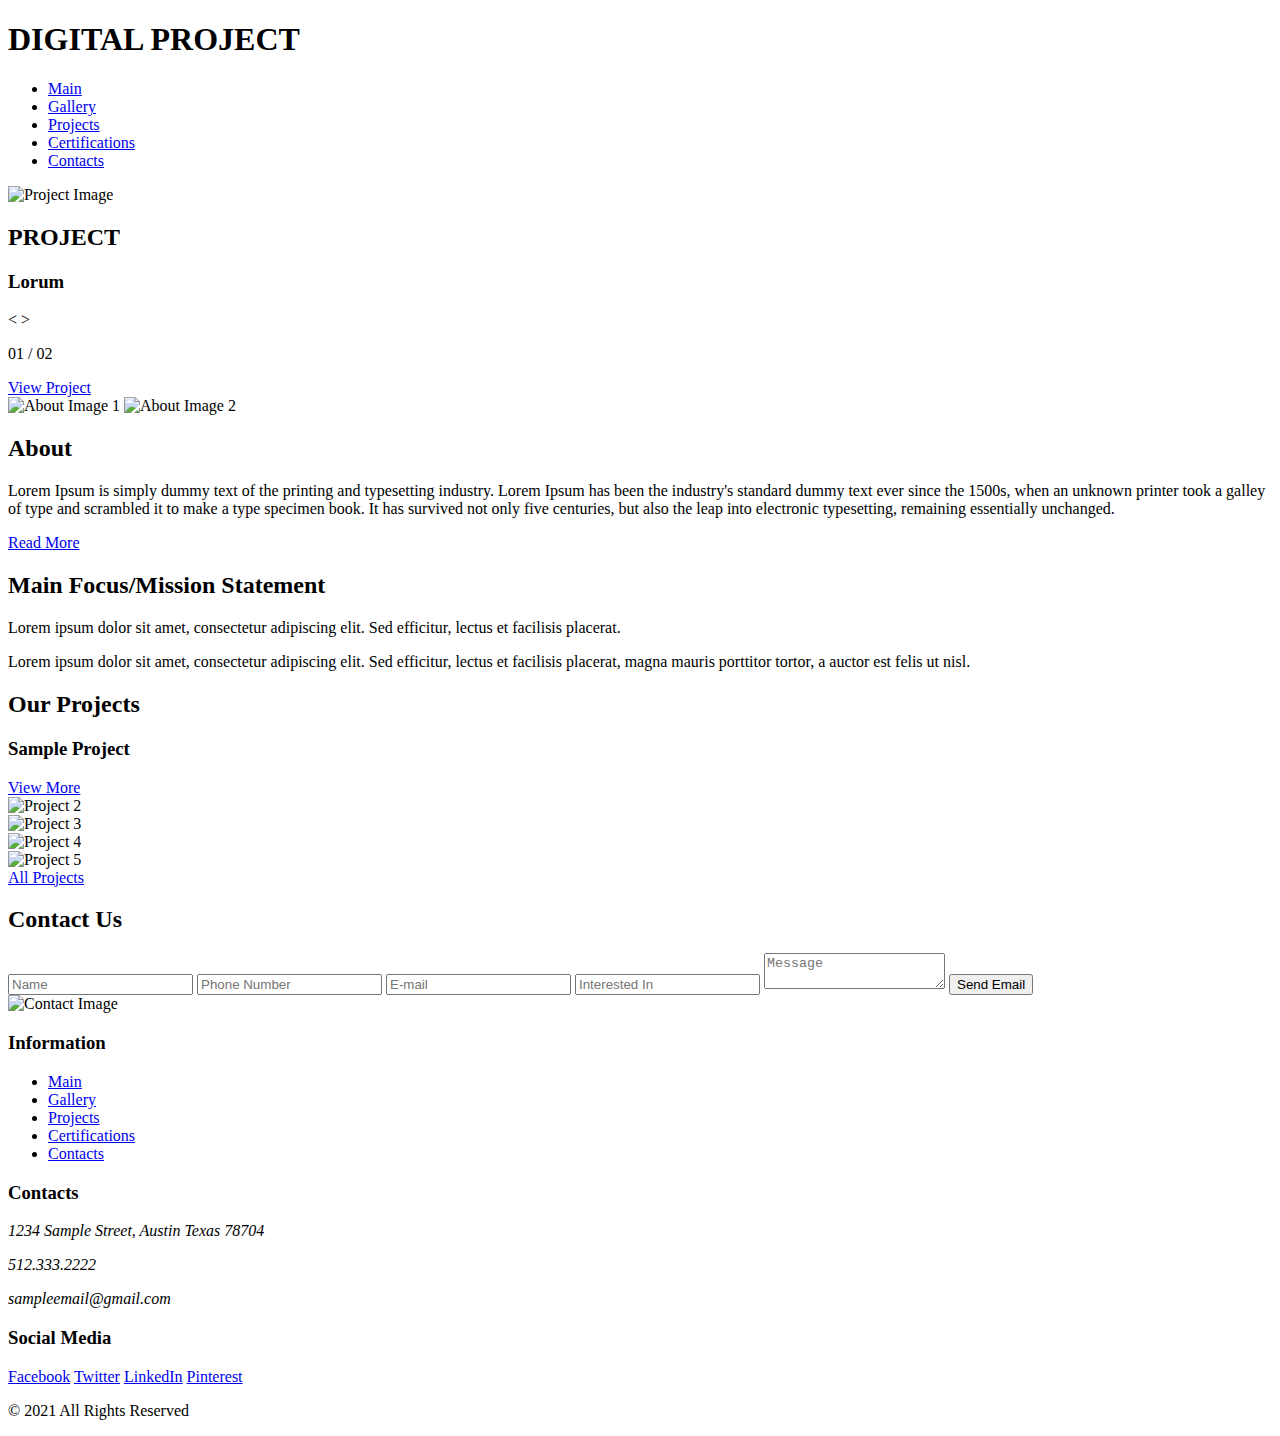
==== index.html @ c0a8b0fd "init" ====
<!DOCTYPE html>
<html lang="en">
<head>
    <meta charset="UTF-8">
    <meta name="viewport" content="width=device-width, initial-scale=1.0">
    <title>Digital Project</title>
    <link rel="stylesheet" href="C:\Users\anton\Desktop\Unik\2 curs\WTWD\rgrLeshchenkoPi231\styles\styles.css">
</head>
<body>
    <header>
        <div class="container">
            <div class="logo">
                <h1>DIGITAL PROJECT</h1>
            </div>
            <nav class="main-menu">
                <ul>
                    <li><a href="#" class="active">Main</a></li>
                    <li><a href="#">Gallery</a></li>
                    <li><a href="#">Projects</a></li>
                    <li><a href="#">Certifications</a></li>
                    <li><a href="#">Contacts</a></li>
                </ul>
            </nav>
        </div>
    </header>

    <section class="hero"> 
        <img src="C:\Users\anton\Desktop\Unik\2 curs\WTWD\rgrLeshchenkoPi231\assets\Rectangle 6.png" alt="Project Image">
        <div class="hero-content">
            <h2>PROJECT</h2>
            <h3>Lorum</h3>
        </div>
        <div class="arrows">
            <span>&lt;</span>
            <span>&gt;</span>
        </div>
        <p class="slider-count">01 / 02</p>
        <a href="#" class="view-project">View Project</a>
    </section>

    <section class="about">
        <div class="about-content">
            <img src="C:\Users\anton\Desktop\Unik\2 curs\WTWD\rgrLeshchenkoPi231\assets\Rectangle9.png" alt="About Image 1">
            <img src="C:\Users\anton\Desktop\Unik\2 curs\WTWD\rgrLeshchenkoPi231\assets\Rectangle10.png" alt="About Image 2">
            <article>
                <h2>About</h2>
                <p>Lorem Ipsum is simply dummy text of the printing and typesetting industry. Lorem Ipsum has been the industry's standard dummy text ever since the 1500s, when an unknown printer took a galley of type and scrambled it to make a type specimen book. It has survived not only five centuries, but also the leap into electronic typesetting, remaining essentially unchanged.</p>
                <a href="#" class="read-more">Read More</a>
            </article>
        </div>
    </section>

    <section class="focus">
        <h2>Main Focus/Mission Statement</h2>
        <div class="focus-items">
            <article class="focus-item">
                <p>Lorem ipsum dolor sit amet, consectetur adipiscing elit. Sed efficitur, lectus et facilisis placerat.</p>
            </article>
            <article class="focus-item">
                <p>Lorem ipsum dolor sit amet, consectetur adipiscing elit. Sed efficitur, lectus et facilisis placerat, magna mauris porttitor tortor, a auctor est felis ut nisl.</p>
            </article>
        </div>
    </section>

    <section class="projects">
        <h2>Our Projects</h2>
        
        <div class="first-row-container">
            <article class="project-item large">
                <div class="overlay">
                    <h3>Sample Project</h3>
                    <a href="#" class="view-more">View More</a>
                </div>
            </article>
            <article class="project-item small">
                <img src="C:\Users\anton\Desktop\Unik\2 curs\WTWD\rgrLeshchenkoPi231\assets\image15.png" alt="Project 2">
            </article>
        </div>
    
        <div class="project-item-row">
            <article class="project-item small">
                <img src="C:\Users\anton\Desktop\Unik\2 curs\WTWD\rgrLeshchenkoPi231\assets\image16.png" alt="Project 3">
            </article>
            <article class="project-item small">
                <img src="C:\Users\anton\Desktop\Unik\2 curs\WTWD\rgrLeshchenkoPi231\assets\image17.png" alt="Project 4">
            </article>
            <article class="project-item small">
                <img src="C:\Users\anton\Desktop\Unik\2 curs\WTWD\rgrLeshchenkoPi231\assets\image18.png" alt="Project 5">
            </article>
        </div>

        <div class="all-projects-container">
            <a href="#" class="all-projects">All Projects</a>
        </div>
    </section>

    <section class="contact">
        <div class="contact-header">
            <h2>Contact Us</h2>
        </div>
        <div class="contact-container">
            <article class="contact-form">
                <form>
                    <input type="text" placeholder="Name">
                    <input type="tel" placeholder="Phone Number">
                    <input type="email" placeholder="E-mail">
                    <input type="text" placeholder="Interested In">
                    <textarea placeholder="Message"></textarea>
                    <button type="submit">Send Email</button>
                </form>
            </article>
            <div class="contact-image">
                <img src="C:\Users\anton\Desktop\Unik\2 curs\WTWD\rgrLeshchenkoPi231\assets\image12.png" alt="Contact Image">
            </div>
        </div>
    </section>

    <footer>
        <div class="footer-container">
            <div class="footer-left">
                <h3>Information</h3>
                <ul>
                    <li><a href="#">Main</a></li>
                    <li><a href="#">Gallery</a></li>
                    <li><a href="#">Projects</a></li>
                    <li><a href="#">Certifications</a></li>
                    <li><a href="#">Contacts</a></li>
                </ul>
            </div>
    
            <div class="footer-center">
                <h3>Contacts</h3>
                <address>
                    <p>1234 Sample Street, Austin Texas 78704</p>
                    <p>512.333.2222</p>
                    <p>sampleemail@gmail.com</p>
                </address>
            </div>
    
            <div class="footer-right">
                <h3>Social Media</h3>
                <div class="social-media">
                    <a href="#">Facebook</a>
                    <a href="#">Twitter</a>
                    <a href="#">LinkedIn</a>
                    <a href="#">Pinterest</a>
                </div>
            </div>
        </div>
        <p class="footer-bottom">&copy; 2021 All Rights Reserved</p>
    </footer>
</body>
</html>
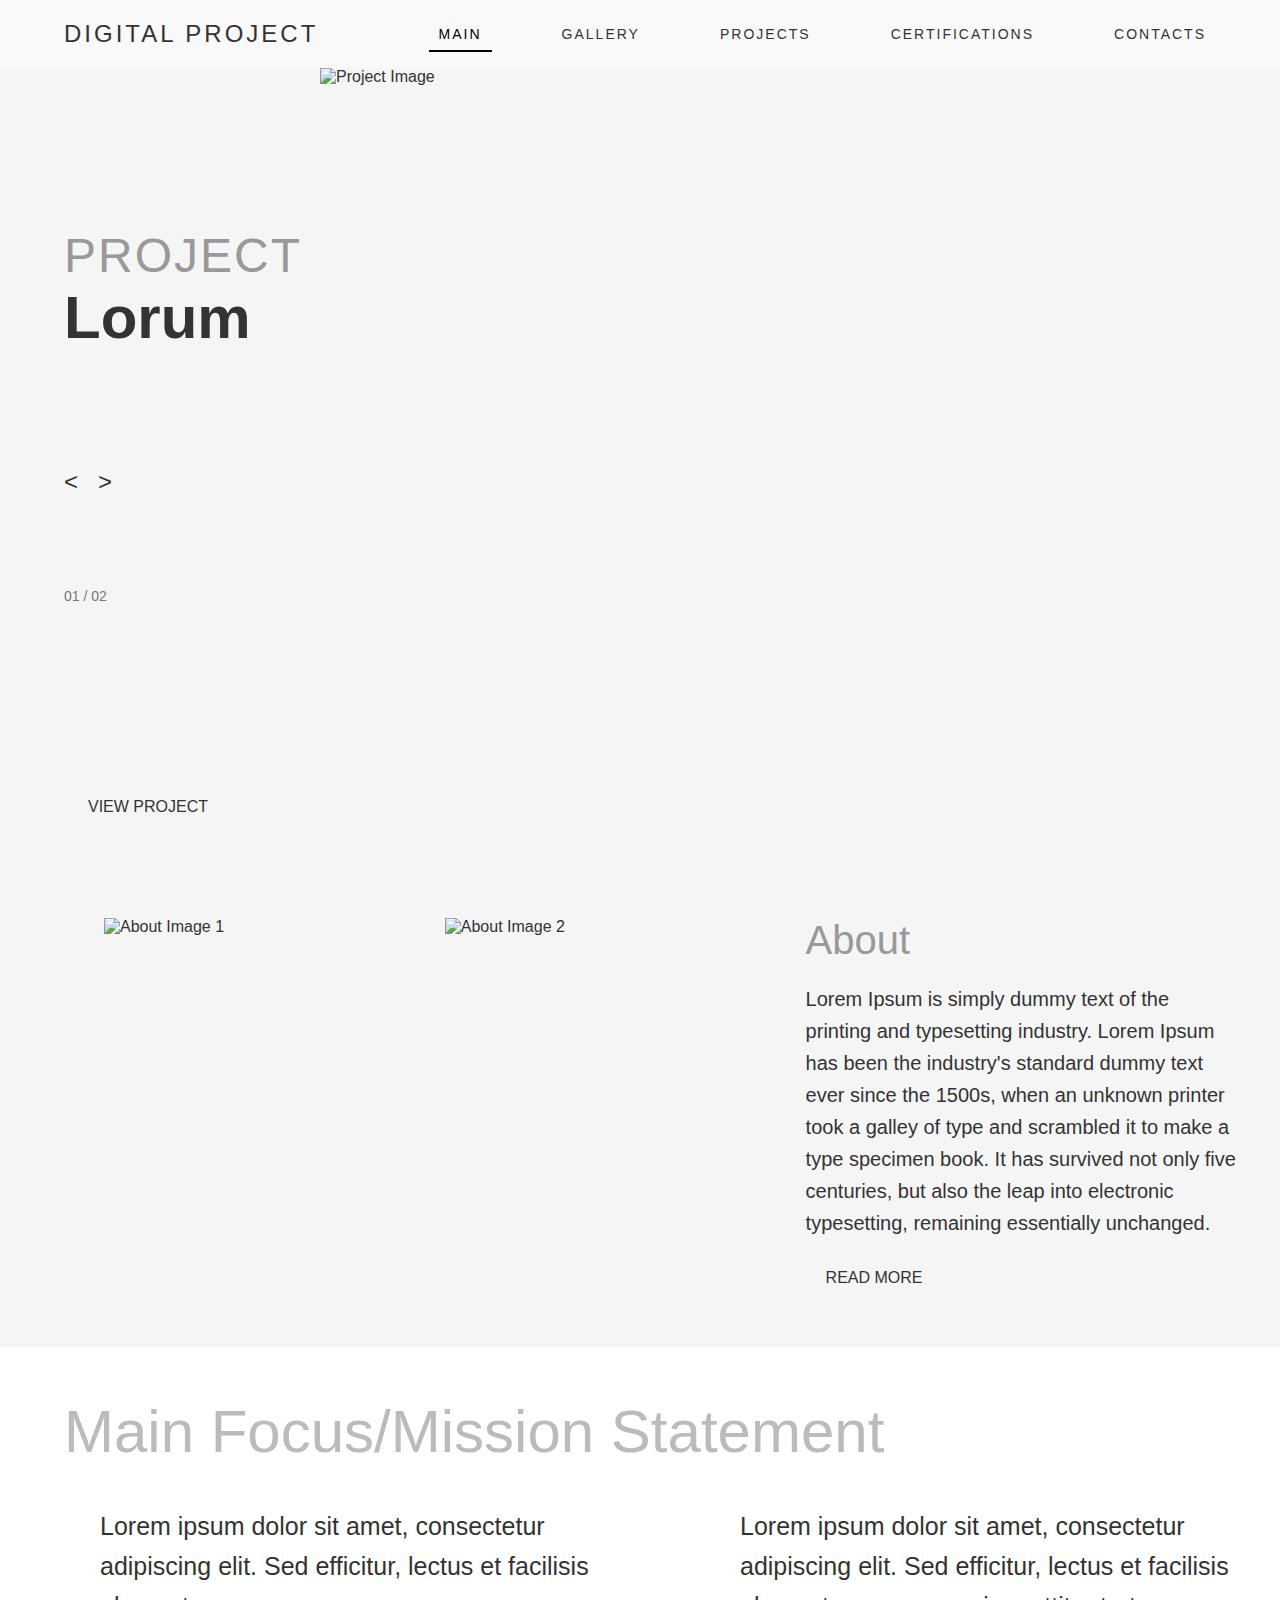
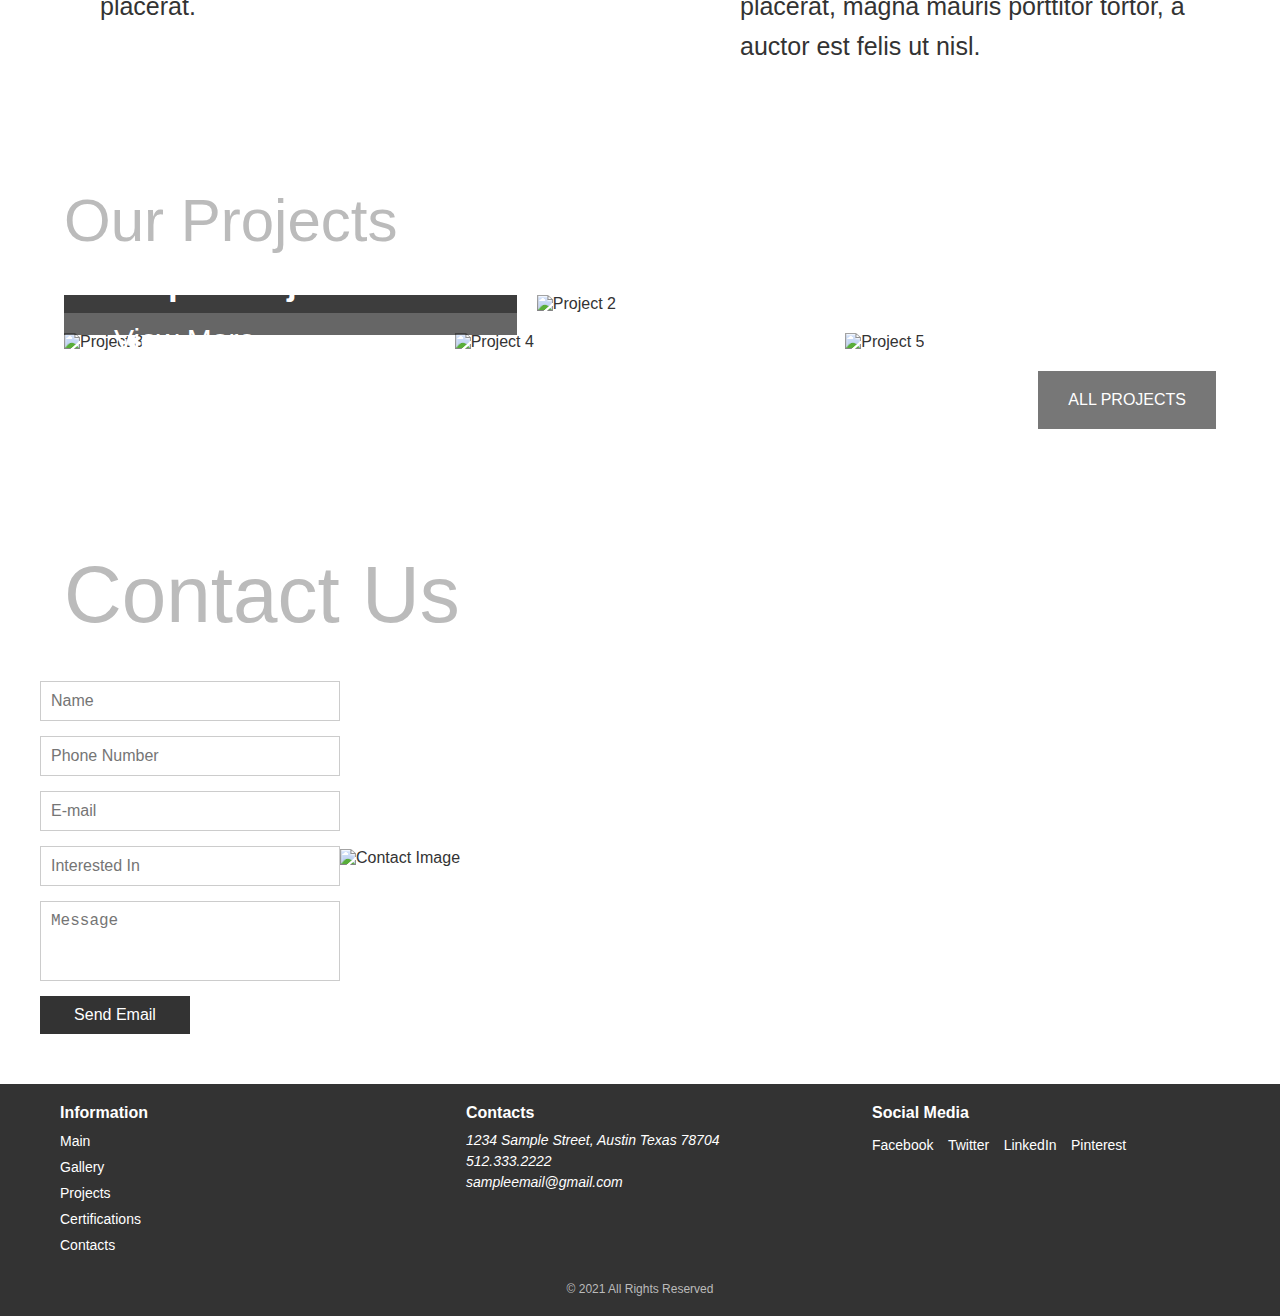
==== commit 023e6f50: "init" ====
--- a/index.html
+++ b/index.html
@@ -4,7 +4,7 @@
     <meta charset="UTF-8">
     <meta name="viewport" content="width=device-width, initial-scale=1.0">
     <title>Digital Project</title>
-    <link rel="stylesheet" href="C:\Users\anton\Desktop\Unik\2 curs\WTWD\rgrLeshchenkoPi231\styles\styles.css">
+    <link rel="stylesheet" href="styles.css">
 </head>
 <body>
     <header>
@@ -25,7 +25,7 @@
     </header>
 
     <section class="hero"> 
-        <img src="C:\Users\anton\Desktop\Unik\2 curs\WTWD\rgrLeshchenkoPi231\assets\Rectangle 6.png" alt="Project Image">
+        <img src="D:\Project\img\Rectangle 6.png" alt="Project Image">
         <div class="hero-content">
             <h2>PROJECT</h2>
             <h3>Lorum</h3>
@@ -40,8 +40,8 @@
 
     <section class="about">
         <div class="about-content">
-            <img src="C:\Users\anton\Desktop\Unik\2 curs\WTWD\rgrLeshchenkoPi231\assets\Rectangle9.png" alt="About Image 1">
-            <img src="C:\Users\anton\Desktop\Unik\2 curs\WTWD\rgrLeshchenkoPi231\assets\Rectangle10.png" alt="About Image 2">
+            <img src="D:\Project\img\Rectangle9.png" alt="About Image 1">
+            <img src="D:\Project\img\Rectangle10.png" alt="About Image 2">
             <article>
                 <h2>About</h2>
                 <p>Lorem Ipsum is simply dummy text of the printing and typesetting industry. Lorem Ipsum has been the industry's standard dummy text ever since the 1500s, when an unknown printer took a galley of type and scrambled it to make a type specimen book. It has survived not only five centuries, but also the leap into electronic typesetting, remaining essentially unchanged.</p>
@@ -73,19 +73,19 @@
                 </div>
             </article>
             <article class="project-item small">
-                <img src="C:\Users\anton\Desktop\Unik\2 curs\WTWD\rgrLeshchenkoPi231\assets\image15.png" alt="Project 2">
+                <img src="D:\Project\img\image15.png" alt="Project 2">
             </article>
         </div>
     
         <div class="project-item-row">
             <article class="project-item small">
-                <img src="C:\Users\anton\Desktop\Unik\2 curs\WTWD\rgrLeshchenkoPi231\assets\image16.png" alt="Project 3">
+                <img src="D:\Project\img\image16.png" alt="Project 3">
             </article>
             <article class="project-item small">
-                <img src="C:\Users\anton\Desktop\Unik\2 curs\WTWD\rgrLeshchenkoPi231\assets\image17.png" alt="Project 4">
+                <img src="D:\Project\img\image17.png" alt="Project 4">
             </article>
             <article class="project-item small">
-                <img src="C:\Users\anton\Desktop\Unik\2 curs\WTWD\rgrLeshchenkoPi231\assets\image18.png" alt="Project 5">
+                <img src="D:\Project\img\image18.png" alt="Project 5">
             </article>
         </div>
 
@@ -110,7 +110,7 @@
                 </form>
             </article>
             <div class="contact-image">
-                <img src="C:\Users\anton\Desktop\Unik\2 curs\WTWD\rgrLeshchenkoPi231\assets\image12.png" alt="Contact Image">
+                <img src="D:\Project\img\image12.png" alt="Contact Image">
             </div>
         </div>
     </section>
--- a/styles.css
+++ b/styles.css
@@ -0,0 +1,518 @@
+* {
+    margin: 0;
+    padding: 0;
+    box-sizing: border-box;
+}
+
+body {
+    font-family: Arial, sans-serif;
+    color: #333;
+}
+
+header {
+    width: 100%;
+    padding: 20px 0;
+    background-color: #f9f9f9;
+}
+
+header .logo h1 {
+    font-size: 24px;
+}
+
+header nav ul {
+    list-style: none;
+    display: flex;
+    gap: 20px;
+}
+
+header nav ul li a {
+    text-decoration: none;
+    color: #333;
+}
+
+/* Секція Hero */
+.hero {
+    position: relative;
+    width: 100%;
+    height: 800px;
+    background-color: #f5f5f5;
+}
+
+.hero img {
+    width: 70%;
+    height: 100%;
+    position: absolute;
+    right: 5%;
+    object-fit: cover;
+}
+
+.hero-content {
+    position: absolute;
+    top: 20%;
+    left: 5%;
+    color: #333;
+}
+
+.hero-content h2 {
+    font-size: 48px;
+    font-weight: 300;
+    letter-spacing: 2px;
+    color: #999;
+}
+
+.hero-content h3 {
+    font-size: 60px;
+    font-weight: 700;
+    color: #333;
+}
+
+.arrows {
+    position: absolute;
+    top: 50%;
+    left: 5%;
+    display: flex;
+    gap: 20px;
+    font-size: 24px;
+    color: #333;
+}
+
+.arrows span {
+    cursor: pointer;
+    user-select: none;
+}
+
+.slider-count {
+    position: absolute;
+    top: 65%;
+    left: 5%;
+    font-size: 14px;
+    color: #777;
+}
+
+.view-project {
+    position: absolute;
+    bottom: 5%;
+    left: 5%;
+    padding: 12px 24px;
+    background-color: transparent;
+    text-decoration: none;
+    text-transform: uppercase;
+    color: #333;
+    font-size: 16px;
+    transition: background-color 0.3s, color 0.3s;
+}
+
+.view-project:hover {
+    background-color: #333;
+    color: #fff;
+}
+
+/* Секція About */
+.about {
+    padding: 50px 0;
+    background-color: #f5f5f5;
+    text-align: left;
+}
+
+.about h2 {
+    font-size: 40px;
+    font-weight: 400;
+    color: #999;
+    margin-bottom: 20px;
+    padding-right: 5%;
+}
+
+.about-content {
+    display: flex;
+    justify-content: space-between;
+    align-items: flex-start;
+    max-width: 1200px;
+    margin: 0 auto;
+    padding-left: 5%;
+}
+
+.about-content img {
+    width: 30%;
+    height: auto;
+    object-fit: cover;
+}
+
+.about-content article {
+    width: 40%;
+    padding-left: 20px;
+}
+
+.about-content article p {
+    font-size: 20px;
+    line-height: 1.6;
+    color: #333;
+    margin-bottom: 20px;
+}
+/* Стиль для кнопки Read More */
+.read-more {
+    font-size: 16px;
+    font-weight: normal;
+    text-transform: uppercase;
+    color: #333;
+    text-decoration: none;
+    display: inline-block;
+    padding: 10px 20px;
+    background-color: transparent;
+    transition: color 0.3s, background-color 0.3s;
+}
+
+.read-more:hover {
+    color: #fff;
+    background-color: #333;
+}
+
+/* Секція Focus */
+.focus {
+    padding: 50px 0;
+    background-color: #fff;
+}
+
+.focus h2 {
+    font-size: 60px;
+    font-weight: 300;
+    color: #bbb;
+    margin-bottom: 40px;
+    text-align: left;
+    padding-left: 5%;
+}
+
+.focus-items {
+    display: flex;
+    justify-content: center;
+    gap: 40px;
+}
+
+.focus-item {
+    flex: 1;
+    max-width: 600px;
+    position: relative;
+}
+
+.focus-item p {
+    font-size: 25px;
+    color: #333;
+    margin-left: 80px;
+    line-height: 1.6;
+}
+
+/* Секція Projects */
+.projects {
+    padding: 50px 0;
+    margin: 20px auto;
+}
+
+.projects h2 {
+    font-size: 60px;
+    font-weight: 300;
+    color: #bbb;
+    margin-bottom: 40px;
+    text-align: left;
+    padding-left: 5%;
+}
+
+.first-row-container {
+    display: flex;
+    justify-content: flex-start;
+    gap: 20px;
+    margin-left: 5%;
+    margin-right: 5%;
+    margin-bottom: 20px;
+}
+
+.project-item.large {
+    background: #999;
+    background-size: cover;
+    width: 40%; 
+    height: auto;
+    position: relative;
+    display: flex;
+    justify-content: center;
+    align-items: center;
+}
+
+.project-item.small {
+    width: 60%;
+    height: auto;
+}
+
+.project-item img {
+    width: 100%;
+    height: 100%;
+    object-fit: cover;
+}
+
+/* Стиль для другого рядка з трьома картинками */
+.project-item-row {
+    display: flex;
+    justify-content: space-between;
+    margin-left: 5%;
+    margin-right: 5%;
+    gap: 20px;
+}
+
+.project-item-row .project-item.small {
+    width: 40%;
+    height: auto;
+}
+
+.overlay {
+    font-size: 30px;
+    background-color: rgba(0, 0, 0, 0.6);
+    color: white;
+    text-align: left; /* Вирівнюємо текст по лівому краю */
+    padding: 20px;
+    padding-left: 30px; /* Відступ зліва */
+    width: 100%;
+    height: 100%;
+    display: flex;
+    flex-direction: column;
+    justify-content: center;
+    align-items: flex-start; /* Вирівнюємо елементи по лівому краю */
+    position: absolute;
+    top: 0;
+    left: 0;
+}
+
+
+.view-more {
+    padding: 10px 20px;
+    background-color: transparent;
+    color: #fff;
+    text-decoration: none;
+    margin-top: 10px;
+}
+
+.view-more:hover {
+    background-color: grey;
+}
+
+.all-projects-container {
+    display: flex;
+    justify-content: flex-end;
+    margin-right: 5%;
+    margin-top: 20px;
+}
+
+.all-projects {
+    padding: 20px 30px;
+    background-color: #777;
+    color: #fff;
+    text-decoration: none;
+    text-transform: uppercase;
+}
+
+.all-projects:hover {
+    background-color: transparent;
+    color: black;
+}
+
+/* Секція contact */
+.contact {
+    padding: 50px 0;
+    display: flex;
+    flex-direction: column;
+    align-items: center; /* Центрує секцію */
+}
+
+.contact-header {
+    width: 100%;
+    text-align: left;  /* Вирівнює заголовок по лівому краю */
+    padding-left: 5%;  /* Відступ зліва */
+    margin-bottom: 40px;
+}
+
+.contact h2 {
+    font-size: 80px;
+    font-weight: 300;
+    color: #bbb;
+}
+
+.contact-container {
+    display: flex;
+    justify-content: space-between;
+    width: 100%;
+    max-width: 1200px;
+}
+
+.contact-form {
+    flex: 0 0 25%; /* Форма займає 25% ширини */
+    max-width: 300px; /* Опціональний максимум ширини */
+}
+
+.contact-form form {
+    display: flex;
+    flex-direction: column;
+    gap: 15px; /* Відступи між полями */
+    width: 100%;
+}
+
+.contact-form input,
+.contact-form textarea {
+    width: 100%;
+    padding: 10px;
+    font-size: 16px;
+    border: 1px solid #ccc;
+    background-color: rgba(255, 255, 255, 0.7);
+}
+
+.contact-form input[type="text"],
+.contact-form input[type="tel"],
+.contact-form input[type="email"] {
+    height: 40px;
+}
+
+.contact-form textarea {
+    height: 80px;
+    resize: none;
+}
+
+.contact-form button {
+    width: 150px;
+    padding: 10px;
+    font-size: 16px;
+    background-color: #333;
+    color: white;
+    border: none;
+    cursor: pointer;
+    align-self: flex-start;
+}
+
+.contact-form button:hover {
+    background-color: #555;
+}
+
+.contact-image {
+    flex: 0 0 75%; /* Зображення займає 75% ширини */
+    display: flex;
+    align-items: center;
+    justify-content: center;
+}
+
+.contact-image img {
+    width: 100%;
+    height: auto;
+    object-fit: cover;
+}
+
+/* Секція footer */
+footer {
+    background-color: #333; /* Темний фон */
+    color: #fff;
+    padding: 20px 0;
+    font-family: Arial, sans-serif;
+}
+
+.footer-container {
+    display: flex;
+    justify-content: space-between;
+    max-width: 1200px;
+    margin: 0 auto;
+    padding: 0 20px;
+}
+
+.footer-left, .footer-center, .footer-right {
+    width: 30%;
+}
+
+.footer-left h3, .footer-center h3, .footer-right h3 {
+    font-size: 16px;
+    margin-bottom: 10px;
+}
+
+.footer-left ul {
+    list-style: none;
+    padding: 0;
+}
+
+.footer-left ul li {
+    margin-bottom: 8px;
+}
+
+.footer-left ul li a {
+    color: #fff;
+    text-decoration: none;
+    font-size: 14px;
+}
+
+.footer-left ul li a:hover {
+    text-decoration: underline;
+}
+
+.footer-center address p, .footer-right .social-media a {
+    font-size: 14px;
+    margin: 5px 0;
+}
+
+.footer-right .social-media a {
+    display: inline-block;
+    margin-right: 10px;
+    color: #fff;
+    text-decoration: none;
+}
+
+.footer-bottom {
+    text-align: center;
+    font-size: 12px;
+    color: #bbb;
+    margin-top: 20px;
+}
+
+/* Секція menu */
+.container {
+    width: 90%;
+    max-width: 1200px;
+    margin: 0 auto;
+    display: flex;
+    justify-content: space-between;
+    align-items: center;
+}
+
+.logo h1 {
+    font-family: 'Montserrat', sans-serif;
+    font-size: 18px;
+    font-weight: 400;
+    text-transform: uppercase;
+    letter-spacing: 3px;
+    display: flex;
+    align-items: center;
+}
+
+nav.main-menu ul {
+    display: flex;
+    list-style: none;
+}
+
+nav.main-menu ul li {
+    margin-left: 40px;
+}
+
+nav.main-menu ul li a {
+    text-decoration: none;
+    font-family: 'Montserrat', sans-serif;
+    font-size: 14px;
+    color: #333;
+    text-transform: uppercase;
+    letter-spacing: 2px;
+    position: relative;
+    padding: 10px;
+}
+
+nav.main-menu ul li a:hover, nav.main-menu ul li a.active {
+    color: black;
+}
+
+nav.main-menu ul li a.active::after, nav.main-menu ul li a:hover::after {
+    content: '';
+    display: block;
+    width: 100%;
+    height: 2px;
+    background-color: black;
+    position: absolute;
+    bottom: 0;
+    left: 0;
+}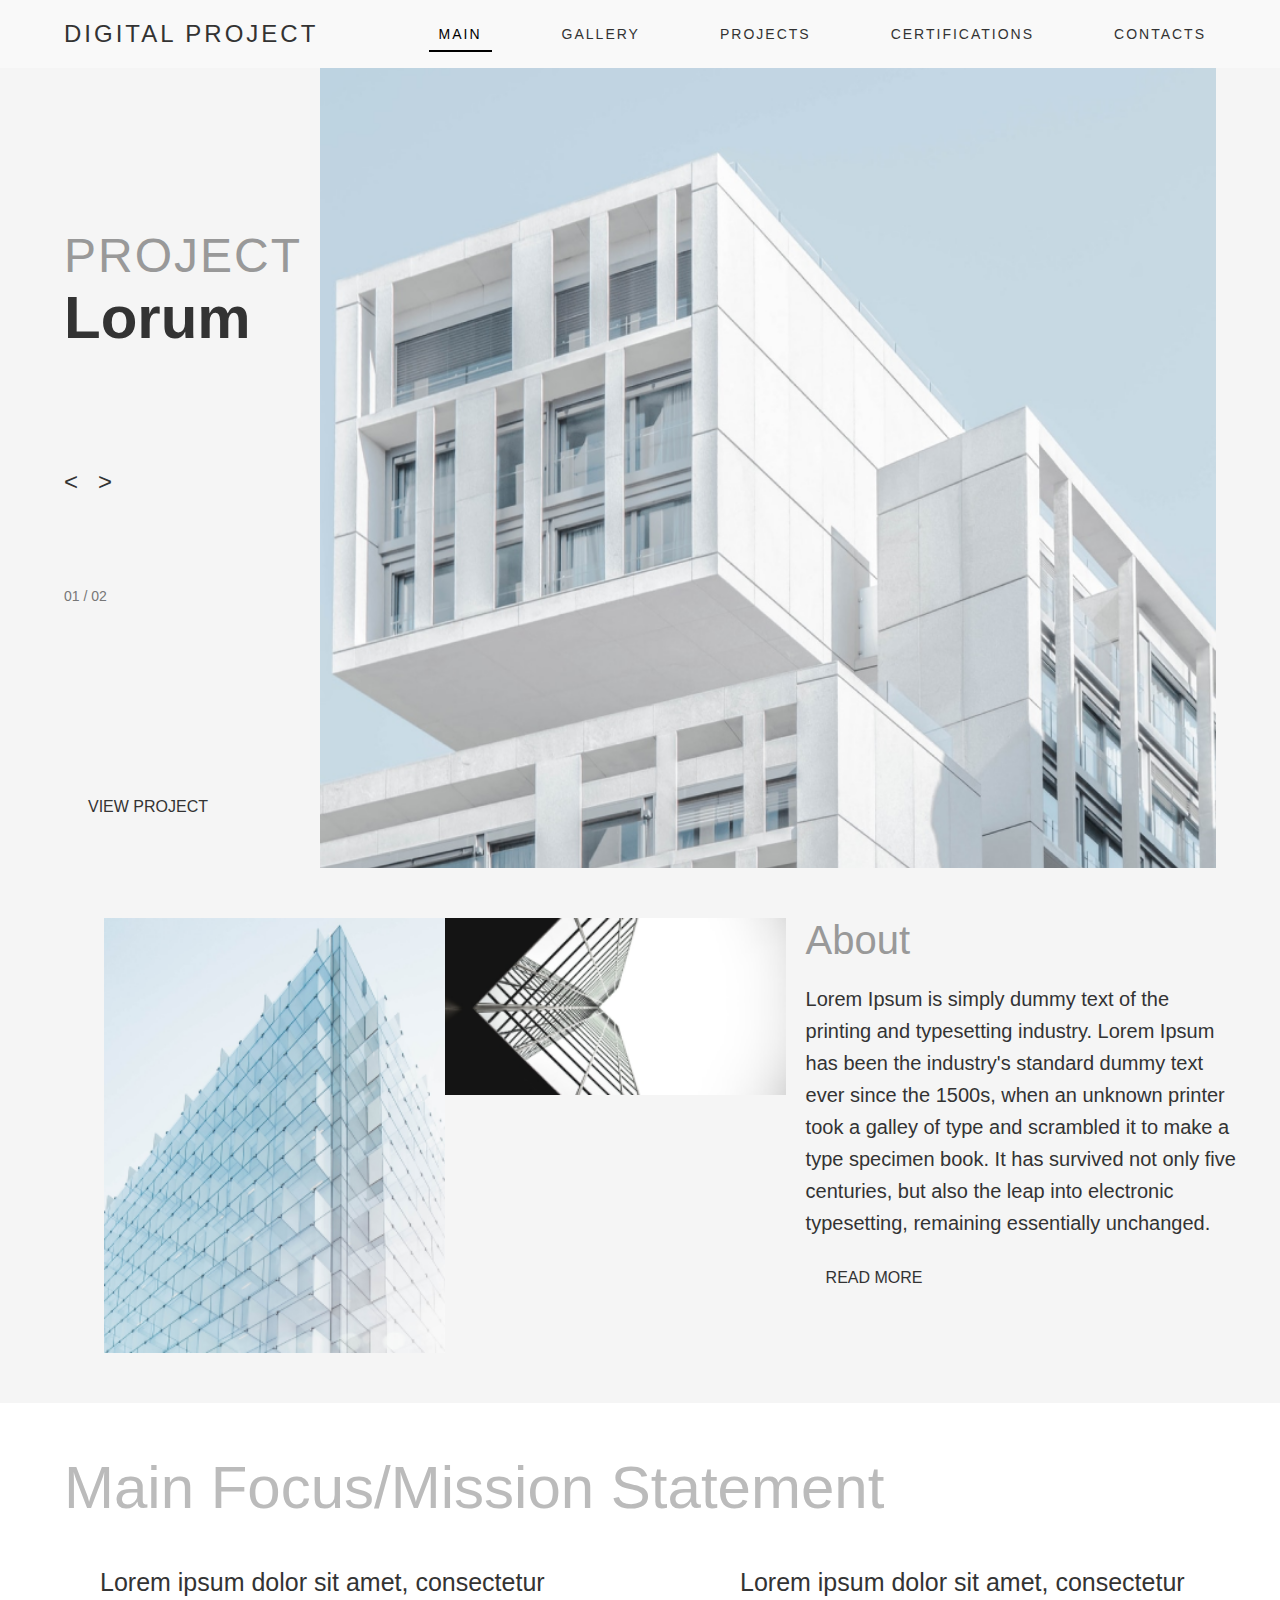
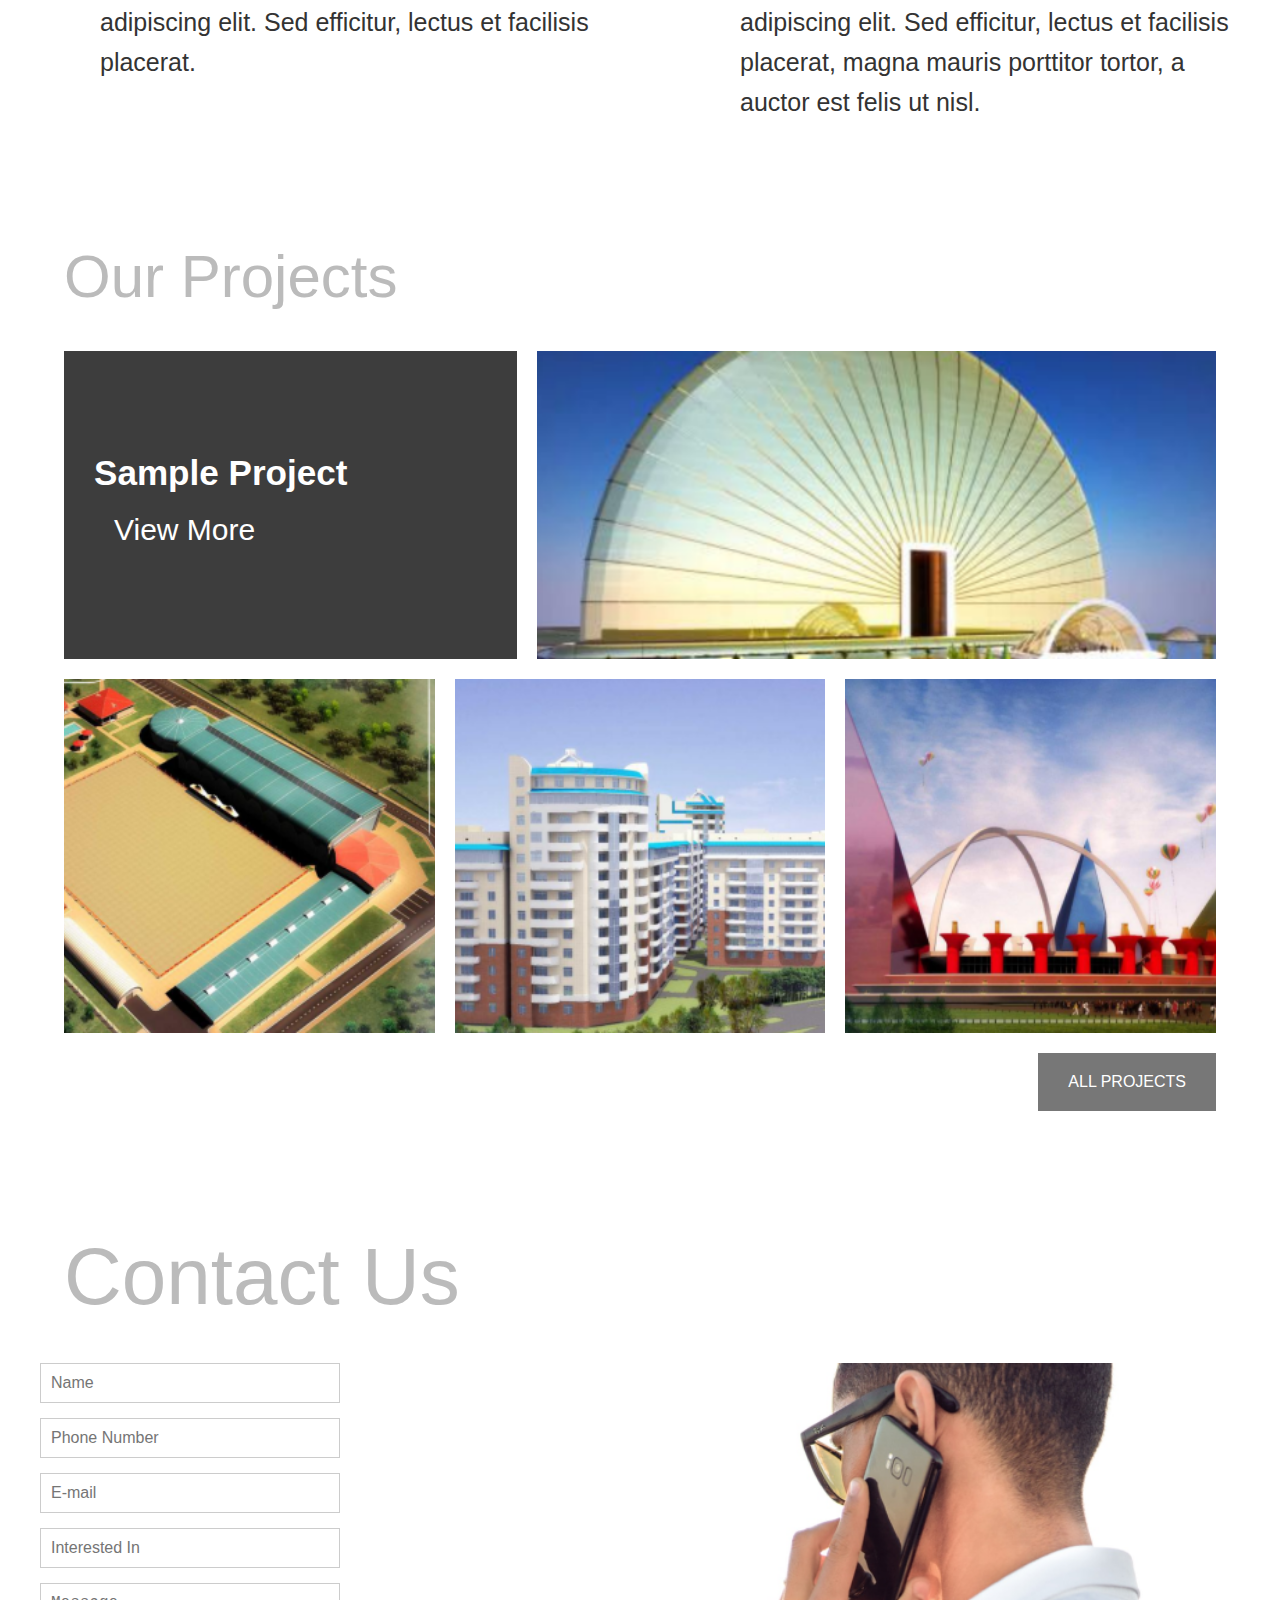
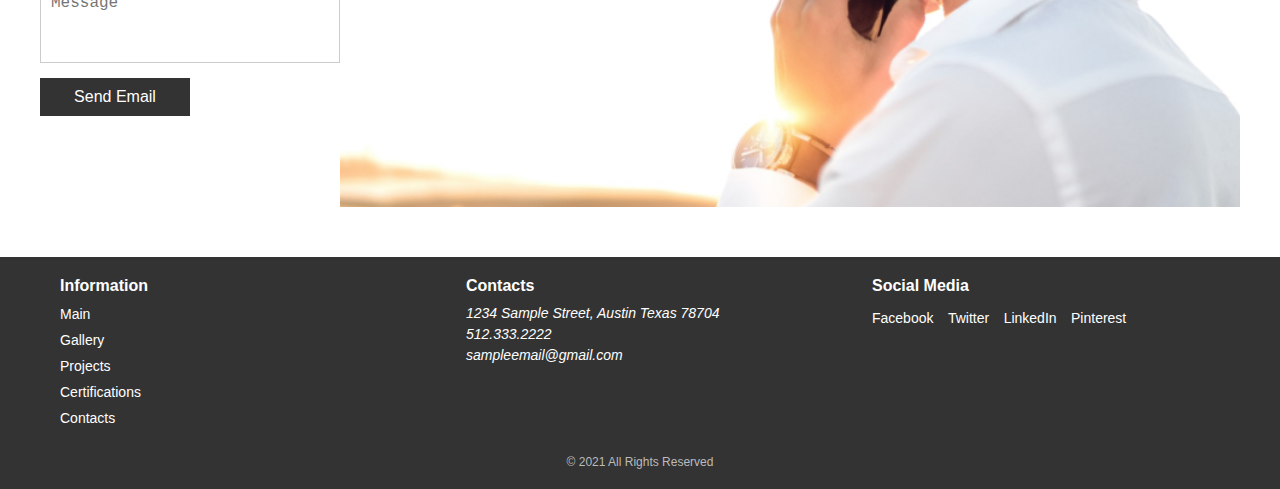
==== commit db7a3e6e: "init2" ====
--- a/index.html
+++ b/index.html
@@ -6,7 +6,7 @@
     <title>Digital Project</title>
     <link rel="stylesheet" href="styles.css">
 </head>
-<body>
+<body> 
     <header>
         <div class="container">
             <div class="logo">
@@ -25,7 +25,7 @@
     </header>
 
     <section class="hero"> 
-        <img src="D:\Project\img\Rectangle 6.png" alt="Project Image">
+        <img src="img\Rectangle 6.png" alt="Project Image">
         <div class="hero-content">
             <h2>PROJECT</h2>
             <h3>Lorum</h3>
@@ -40,8 +40,8 @@
 
     <section class="about">
         <div class="about-content">
-            <img src="D:\Project\img\Rectangle9.png" alt="About Image 1">
-            <img src="D:\Project\img\Rectangle10.png" alt="About Image 2">
+            <img src="img\Rectangle9.png" alt="About Image 1">
+            <img src="img\Rectangle10.png" alt="About Image 2">
             <article>
                 <h2>About</h2>
                 <p>Lorem Ipsum is simply dummy text of the printing and typesetting industry. Lorem Ipsum has been the industry's standard dummy text ever since the 1500s, when an unknown printer took a galley of type and scrambled it to make a type specimen book. It has survived not only five centuries, but also the leap into electronic typesetting, remaining essentially unchanged.</p>
@@ -73,19 +73,19 @@
                 </div>
             </article>
             <article class="project-item small">
-                <img src="D:\Project\img\image15.png" alt="Project 2">
+                <img src="img\image15.png" alt="Project 2">
             </article>
         </div>
     
         <div class="project-item-row">
             <article class="project-item small">
-                <img src="D:\Project\img\image16.png" alt="Project 3">
+                <img src="img\image16.png" alt="Project 3">
             </article>
             <article class="project-item small">
-                <img src="D:\Project\img\image17.png" alt="Project 4">
+                <img src="img\image17.png" alt="Project 4">
             </article>
             <article class="project-item small">
-                <img src="D:\Project\img\image18.png" alt="Project 5">
+                <img src="img\image18.png" alt="Project 5">
             </article>
         </div>
 
@@ -110,7 +110,7 @@
                 </form>
             </article>
             <div class="contact-image">
-                <img src="D:\Project\img\image12.png" alt="Contact Image">
+                <img src="img\image12.png" alt="Contact Image">
             </div>
         </div>
     </section>
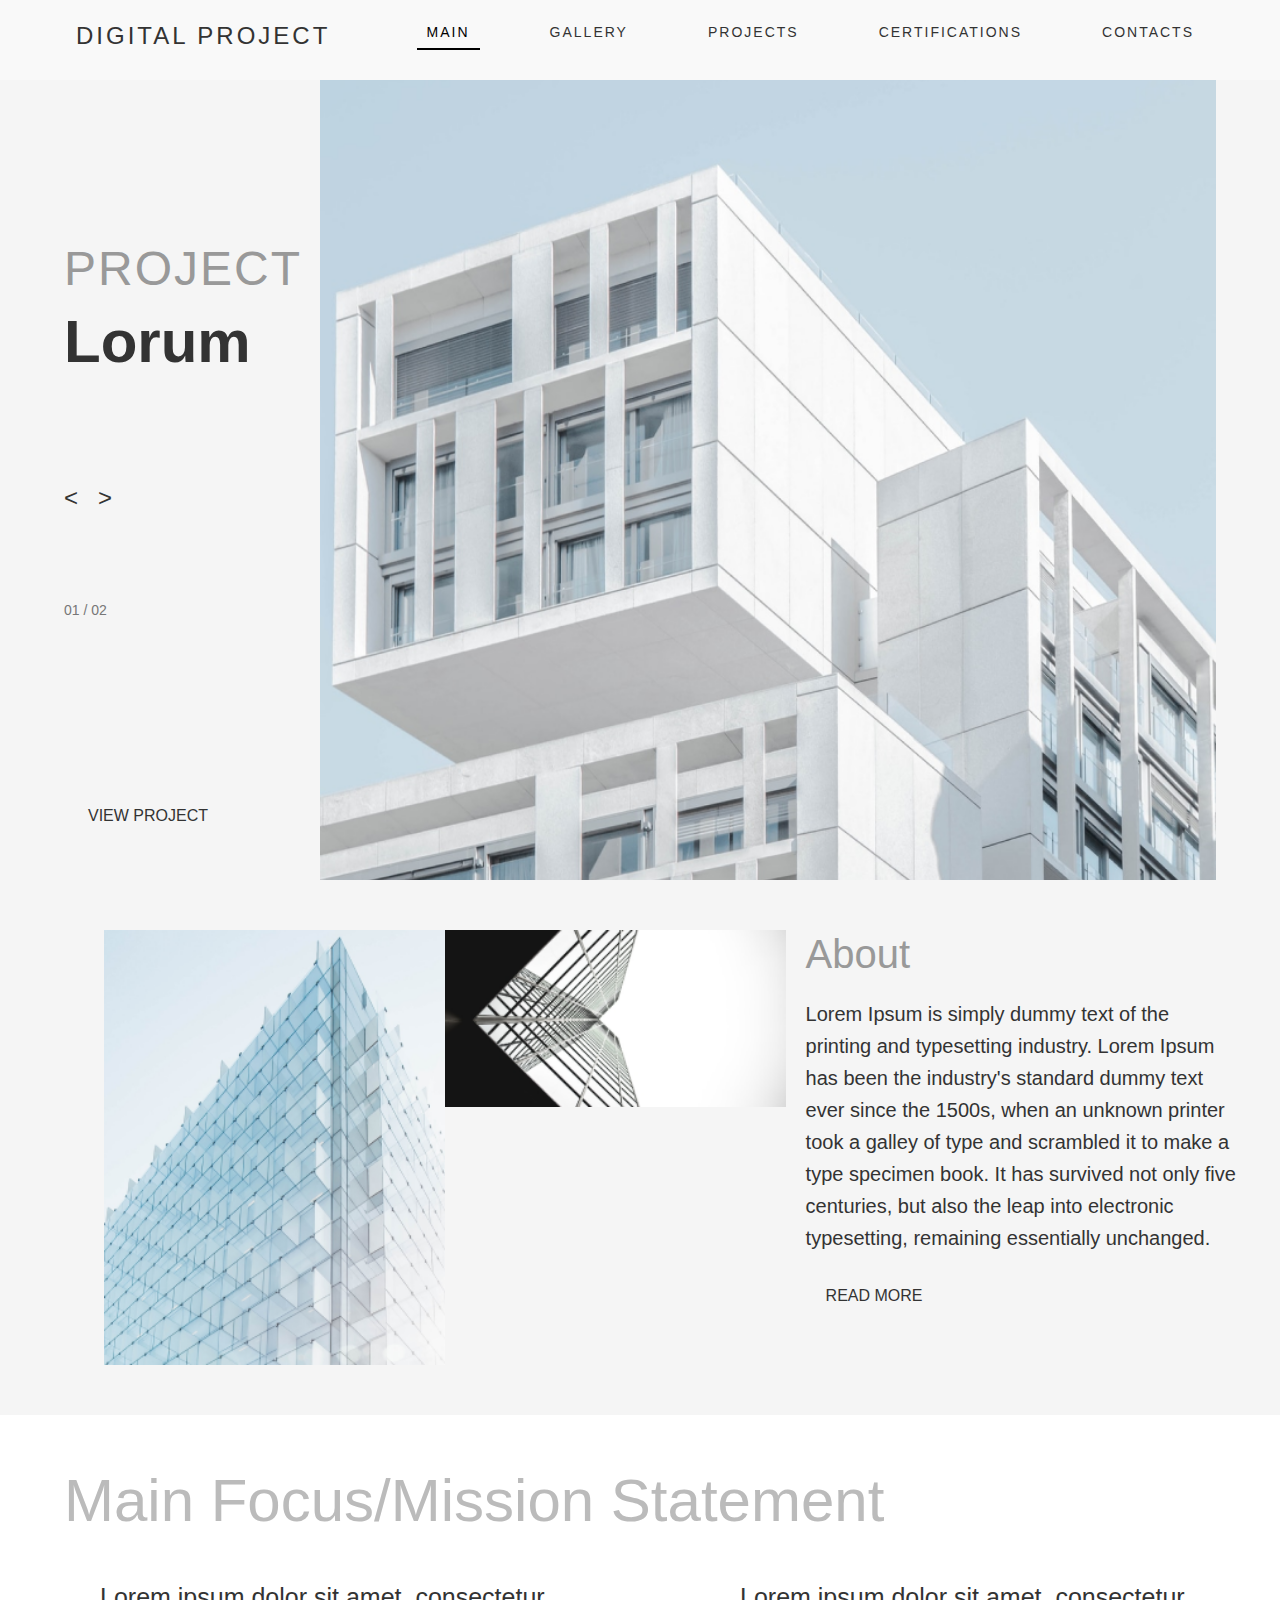
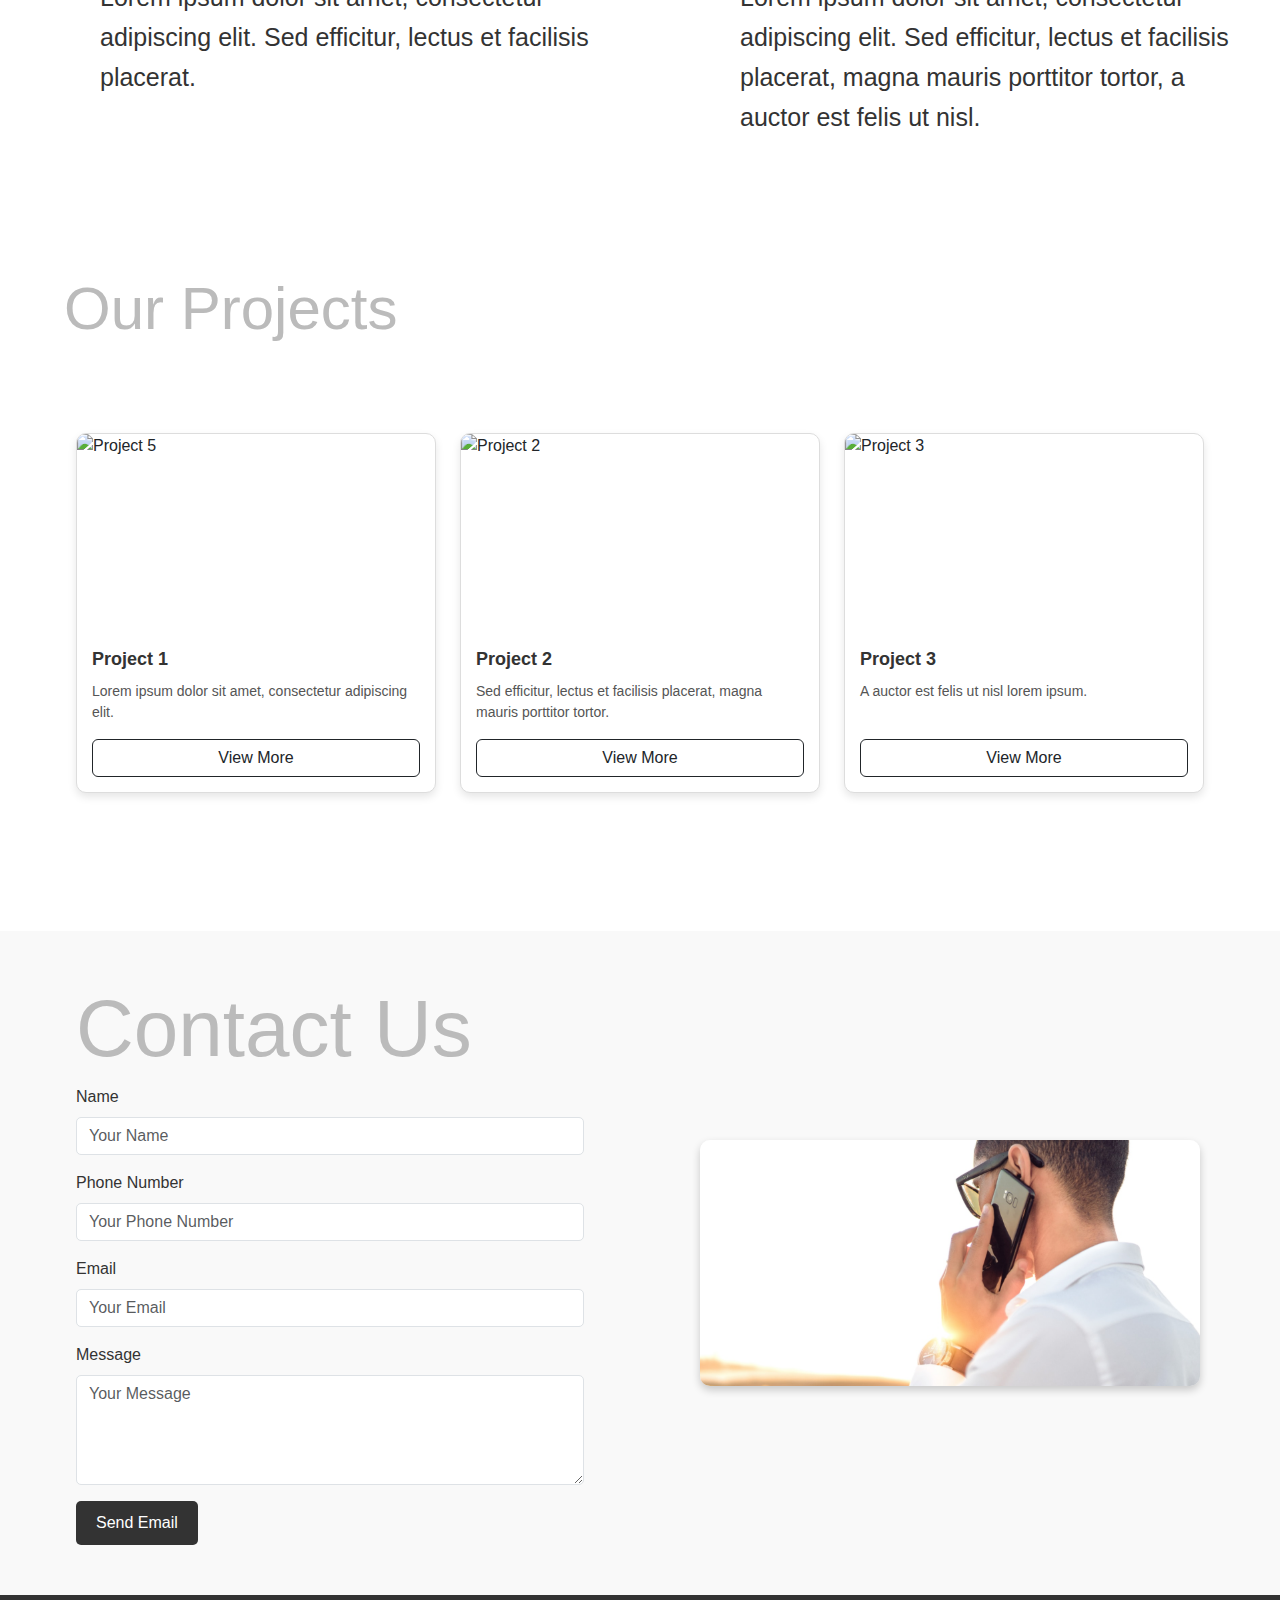
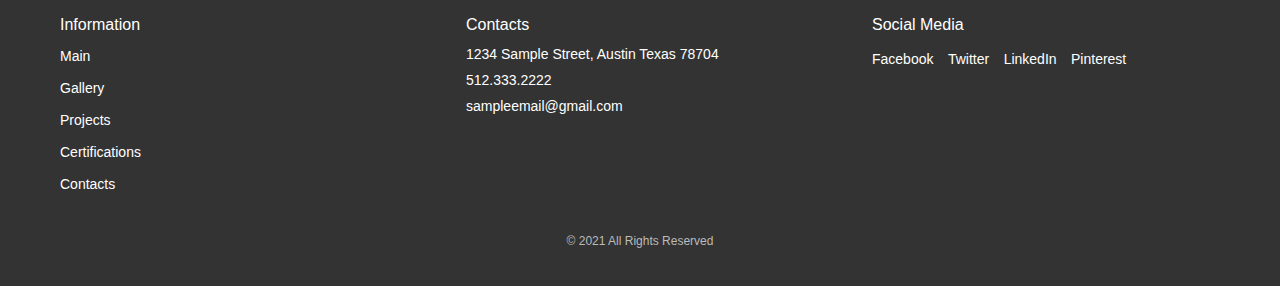
==== commit 9edf5e38: "init" ====
--- a/index.html
+++ b/index.html
@@ -1,11 +1,12 @@
 <!DOCTYPE html>
 <html lang="en">
-<head>
-    <meta charset="UTF-8">
-    <meta name="viewport" content="width=device-width, initial-scale=1.0">
-    <title>Digital Project</title>
-    <link rel="stylesheet" href="styles.css">
-</head>
+    <head>
+        <meta charset="UTF-8">
+        <meta name="viewport" content="width=device-width, initial-scale=1.0">
+        <title>Digital Project</title>
+        <link href="https://cdn.jsdelivr.net/npm/bootstrap@5.3.2/dist/css/bootstrap.min.css" rel="stylesheet">
+        <link rel="stylesheet" href="styles.css">
+    </head>
 <body> 
     <header>
         <div class="container">
@@ -14,11 +15,11 @@
             </div>
             <nav class="main-menu">
                 <ul>
-                    <li><a href="#" class="active">Main</a></li>
-                    <li><a href="#">Gallery</a></li>
-                    <li><a href="#">Projects</a></li>
-                    <li><a href="#">Certifications</a></li>
-                    <li><a href="#">Contacts</a></li>
+                    <li><a href="index.html" class="active">Main</a></li>
+                    <li><a href="gallery.html">Gallery</a></li>
+                    <li><a href="projects.html">Projects</a></li>
+                    <li><a href="certifications.html">Certifications</a></li>
+                    <li><a href="contacts.html">Contacts</a></li>
                 </ul>
             </nav>
         </div>
@@ -35,7 +36,7 @@
             <span>&gt;</span>
         </div>
         <p class="slider-count">01 / 02</p>
-        <a href="#" class="view-project">View Project</a>
+        <a href="projects.html" class="view-project">View Project</a>
     </section>
 
     <section class="about">
@@ -65,52 +66,71 @@
     <section class="projects">
         <h2>Our Projects</h2>
         
-        <div class="first-row-container">
-            <article class="project-item large">
-                <div class="overlay">
-                    <h3>Sample Project</h3>
-                    <a href="#" class="view-more">View More</a>
+        <section class="projects py-5">
+            <div class="container">
+                <div class="row g-4">
+                    <div class="col-md-6 col-lg-4">
+                        <div class="card h-100">
+                            <img src="https://cdn.pixabay.com/photo/2024/09/15/21/50/house-plans-9050076_1280.png" alt="Project 5" class="card-img-top" alt="Project 1">
+                            <div class="card-body">
+                                <h5 class="card-title">Project 1</h5>
+                                <p class="card-text">Lorem ipsum dolor sit amet, consectetur adipiscing elit.</p>
+                                <a href="projects.html" class="btn btn-outline-dark">View More</a>
+                            </div>
+                        </div>
+                    </div>
+                    <div class="col-md-6 col-lg-4">
+                        <div class="card h-100">
+                            <img src="https://i.nerukhomi.ua/nerukhomi/novostrojki/1571/1/1/zhk-tetris-hall-kiev-366.webp?size=770x513" class="card-img-top" alt="Project 2">
+                            <div class="card-body">
+                                <h5 class="card-title">Project 2</h5>
+                                <p class="card-text">Sed efficitur, lectus et facilisis placerat, magna mauris porttitor tortor.</p>
+                                <a href="projects.html" class="btn btn-outline-dark">View More</a>
+                            </div>
+                        </div>
+                    </div>
+                    <div class="col-md-6 col-lg-4">
+                        <div class="card h-100">
+                            <img src="https://static9.depositphotos.com/1007080/1145/i/450/depositphotos_11453025-stock-photo-house.jpg" class="card-img-top" alt="Project 3">
+                            <div class="card-body">
+                                <h5 class="card-title">Project 3</h5>
+                                <p class="card-text">A auctor est felis ut nisl lorem ipsum.</p>
+                                <a href="projects.html" class="btn btn-outline-dark">View More</a>
+                            </div>
+                        </div>
+                    </div>
                 </div>
-            </article>
-            <article class="project-item small">
-                <img src="img\image15.png" alt="Project 2">
-            </article>
-        </div>
-    
-        <div class="project-item-row">
-            <article class="project-item small">
-                <img src="img\image16.png" alt="Project 3">
-            </article>
-            <article class="project-item small">
-                <img src="img\image17.png" alt="Project 4">
-            </article>
-            <article class="project-item small">
-                <img src="img\image18.png" alt="Project 5">
-            </article>
-        </div>
-
-        <div class="all-projects-container">
-            <a href="#" class="all-projects">All Projects</a>
-        </div>
+            </div>
+        </section>
     </section>
 
     <section class="contact">
-        <div class="contact-header">
-            <h2>Contact Us</h2>
-        </div>
-        <div class="contact-container">
-            <article class="contact-form">
+        <div class="container contact-container">
+            <div class="contact-form">
+                <h2>Contact Us</h2>
                 <form>
-                    <input type="text" placeholder="Name">
-                    <input type="tel" placeholder="Phone Number">
-                    <input type="email" placeholder="E-mail">
-                    <input type="text" placeholder="Interested In">
-                    <textarea placeholder="Message"></textarea>
-                    <button type="submit">Send Email</button>
+                    <div class="mb-3">
+                        <label for="name" class="form-label">Name</label>
+                        <input type="text" class="form-control" id="name" placeholder="Your Name">
+                    </div>
+                    <div class="mb-3">
+                        <label for="phone" class="form-label">Phone Number</label>
+                        <input type="tel" class="form-control" id="phone" placeholder="Your Phone Number">
+                    </div>
+                    <div class="mb-3">
+                        <label for="email" class="form-label">Email</label>
+                        <input type="email" class="form-control" id="email" placeholder="Your Email">
+                    </div>
+                    <div class="mb-3">
+                        <label for="message" class="form-label">Message</label>
+                        <textarea class="form-control" id="message" rows="4" placeholder="Your Message"></textarea>
+                    </div>
+                    <button type="submit" class="btn btn-dark">Send Email</button>
                 </form>
-            </article>
+            </div>
+    
             <div class="contact-image">
-                <img src="img\image12.png" alt="Contact Image">
+                <img src="img/image12.png" alt="Contact Illustration">
             </div>
         </div>
     </section>
@@ -120,11 +140,11 @@
             <div class="footer-left">
                 <h3>Information</h3>
                 <ul>
-                    <li><a href="#">Main</a></li>
-                    <li><a href="#">Gallery</a></li>
-                    <li><a href="#">Projects</a></li>
-                    <li><a href="#">Certifications</a></li>
-                    <li><a href="#">Contacts</a></li>
+                    <li><a href="index.html">Main</a></li>
+                    <li><a href="gallery.html">Gallery</a></li>
+                    <li><a href="projects.html">Projects</a></li>
+                    <li><a href="certifications.html">Certifications</a></li>
+                    <li><a href="contacts.html">Contacts</a></li>
                 </ul>
             </div>
     
--- a/styles.css
+++ b/styles.css
@@ -215,115 +215,75 @@
     padding-left: 5%;
 }
 
-.first-row-container {
-    display: flex;
-    justify-content: flex-start;
-    gap: 20px;
-    margin-left: 5%;
-    margin-right: 5%;
-    margin-bottom: 20px;
-}
-
-.project-item.large {
-    background: #999;
-    background-size: cover;
-    width: 40%; 
-    height: auto;
-    position: relative;
-    display: flex;
-    justify-content: center;
-    align-items: center;
-}
-
-.project-item.small {
-    width: 60%;
-    height: auto;
-}
-
-.project-item img {
+.card {
+    display: flex;
+    flex-direction: column;
+    justify-content: space-between;
+    height: 100%;
+    border: 1px solid #ddd;
+    border-radius: 10px;
+    overflow: hidden;
+    box-shadow: 0 4px 8px rgba(0, 0, 0, 0.1);
+    transition: transform 0.3s ease;
+}
+
+.card:hover {
+    transform: translateY(-10px);
+}
+
+.card-img-top {
     width: 100%;
-    height: 100%;
+    height: 200px;
     object-fit: cover;
 }
 
-/* Стиль для другого рядка з трьома картинками */
-.project-item-row {
-    display: flex;
+.card-body {
+    flex-grow: 1;
+    display: flex;
+    flex-direction: column;
     justify-content: space-between;
-    margin-left: 5%;
-    margin-right: 5%;
-    gap: 20px;
-}
-
-.project-item-row .project-item.small {
-    width: 40%;
-    height: auto;
-}
-
-.overlay {
-    font-size: 30px;
-    background-color: rgba(0, 0, 0, 0.6);
-    color: white;
-    text-align: left; /* Вирівнюємо текст по лівому краю */
-    padding: 20px;
-    padding-left: 30px; /* Відступ зліва */
-    width: 100%;
-    height: 100%;
-    display: flex;
-    flex-direction: column;
-    justify-content: center;
-    align-items: flex-start; /* Вирівнюємо елементи по лівому краю */
-    position: absolute;
-    top: 0;
-    left: 0;
-}
-
-
-.view-more {
-    padding: 10px 20px;
-    background-color: transparent;
-    color: #fff;
-    text-decoration: none;
-    margin-top: 10px;
-}
-
-.view-more:hover {
-    background-color: grey;
-}
-
-.all-projects-container {
-    display: flex;
-    justify-content: flex-end;
-    margin-right: 5%;
-    margin-top: 20px;
-}
-
-.all-projects {
-    padding: 20px 30px;
-    background-color: #777;
-    color: #fff;
-    text-decoration: none;
-    text-transform: uppercase;
-}
-
-.all-projects:hover {
-    background-color: transparent;
-    color: black;
+    padding: 15px;
+}
+
+.card-title {
+    font-size: 18px;
+    font-weight: bold;
+    margin-bottom: 10px;
+    color: #333;
+}
+
+.card-text {
+    flex-grow: 1;
+    font-size: 14px;
+    color: #555;
+}
+
+.btn {
+    margin-top: auto;
 }
 
 /* Секція contact */
 .contact {
     padding: 50px 0;
     display: flex;
-    flex-direction: column;
-    align-items: center; /* Центрує секцію */
-}
-
-.contact-header {
+    justify-content: center;
+    align-items: center;
+    background-color: #f9f9f9; 
+}
+
+.contact-container {
+    display: flex;
+    flex-wrap: wrap;
+    justify-content: space-between;
+    align-items: center;
+    gap: 20px;
+    max-width: 1200px;
     width: 100%;
-    text-align: left;  /* Вирівнює заголовок по лівому краю */
-    padding-left: 5%;  /* Відступ зліва */
-    margin-bottom: 40px;
+}
+
+.contact-form {
+    flex: 0 1 45%;
+    max-width: 600px;
 }
 
 .contact h2 {
@@ -332,54 +292,20 @@
     color: #bbb;
 }
 
-.contact-container {
-    display: flex;
-    justify-content: space-between;
-    width: 100%;
-    max-width: 1200px;
-}
-
-.contact-form {
-    flex: 0 0 25%; /* Форма займає 25% ширини */
-    max-width: 300px; /* Опціональний максимум ширини */
-}
-
-.contact-form form {
-    display: flex;
-    flex-direction: column;
-    gap: 15px; /* Відступи між полями */
-    width: 100%;
-}
-
-.contact-form input,
-.contact-form textarea {
-    width: 100%;
-    padding: 10px;
+.contact-form .form-control {
+    margin-bottom: 15px;
+    border-radius: 5px;
     font-size: 16px;
-    border: 1px solid #ccc;
-    background-color: rgba(255, 255, 255, 0.7);
-}
-
-.contact-form input[type="text"],
-.contact-form input[type="tel"],
-.contact-form input[type="email"] {
-    height: 40px;
-}
-
-.contact-form textarea {
-    height: 80px;
-    resize: none;
 }
 
 .contact-form button {
-    width: 150px;
-    padding: 10px;
+    padding: 10px 20px;
     font-size: 16px;
     background-color: #333;
-    color: white;
+    color: #fff;
     border: none;
-    cursor: pointer;
-    align-self: flex-start;
+    border-radius: 5px;
+    transition: background-color 0.3s;
 }
 
 .contact-form button:hover {
@@ -387,21 +313,23 @@
 }
 
 .contact-image {
-    flex: 0 0 75%; /* Зображення займає 75% ширини */
-    display: flex;
+    flex: 0 1 45%;
+    display: flex;
+    justify-content: center;
     align-items: center;
-    justify-content: center;
 }
 
 .contact-image img {
     width: 100%;
+    max-width: 500px;
     height: auto;
-    object-fit: cover;
+    border-radius: 10px;
+    box-shadow: 0 4px 8px rgba(0, 0, 0, 0.2);
 }
 
 /* Секція footer */
 footer {
-    background-color: #333; /* Темний фон */
+    background-color: #333; 
     color: #fff;
     padding: 20px 0;
     font-family: Arial, sans-serif;
@@ -515,4 +443,119 @@
     position: absolute;
     bottom: 0;
     left: 0;
+}
+
+@media (max-width: 768px) {
+    body {
+        font-size: 14px;
+    }
+
+    header .logo h1 {
+        font-size: 18px;
+    }
+
+    nav.main-menu ul {
+        flex-direction: column;
+        align-items: flex-start;
+        gap: 10px;
+    }
+
+    nav.main-menu ul li {
+        margin-left: 0;
+    }
+
+    .hero {
+        height: auto;
+    }
+
+    .hero img {
+        width: 100%; 
+        position: static;
+    }
+
+    .hero-content {
+        top: 10%;
+        left: 5%;
+    }
+
+    .arrows {
+        top: auto;
+        bottom: 10%;
+    }
+
+    .about-content {
+        flex-direction: column;
+        align-items: center;
+    }
+
+    .about-content img {
+        width: 100%;
+        margin-bottom: 20px;
+    }
+
+    .about-content article {
+        width: 90%;
+    }
+
+    .focus-items {
+        flex-direction: column;
+        gap: 20px;
+    }
+
+    .first-row-container,
+    .project-item-row {
+        flex-direction: column;
+        gap: 20px;
+    }
+
+    .project-item.large,
+    .project-item.small {
+        width: 100%;
+    }
+
+    .contact-container {
+        flex-direction: column;
+        gap: 20px;
+    }
+
+    .contact-form {
+        width: 100%;
+    }
+
+    .contact-image {
+        width: 100%;
+    }
+}
+
+@media (max-width: 480px) {
+    header {
+        padding: 10px 0;
+    }
+
+    .hero-content h2 {
+        font-size: 24px;
+    }
+
+    .hero-content h3 {
+        font-size: 32px;
+    }
+
+    .about h2, .focus h2, .projects h2, .contact h2 {
+        font-size: 32px;
+    }
+
+    .view-project, .read-more, .view-more {
+        font-size: 12px;
+        padding: 8px 16px;
+    }
+
+    .footer-container {
+        flex-direction: column; 
+        gap: 20px;
+        text-align: center;
+    }
+
+    .footer-left, .footer-center, .footer-right {
+        width: 100%;
+    }
 }